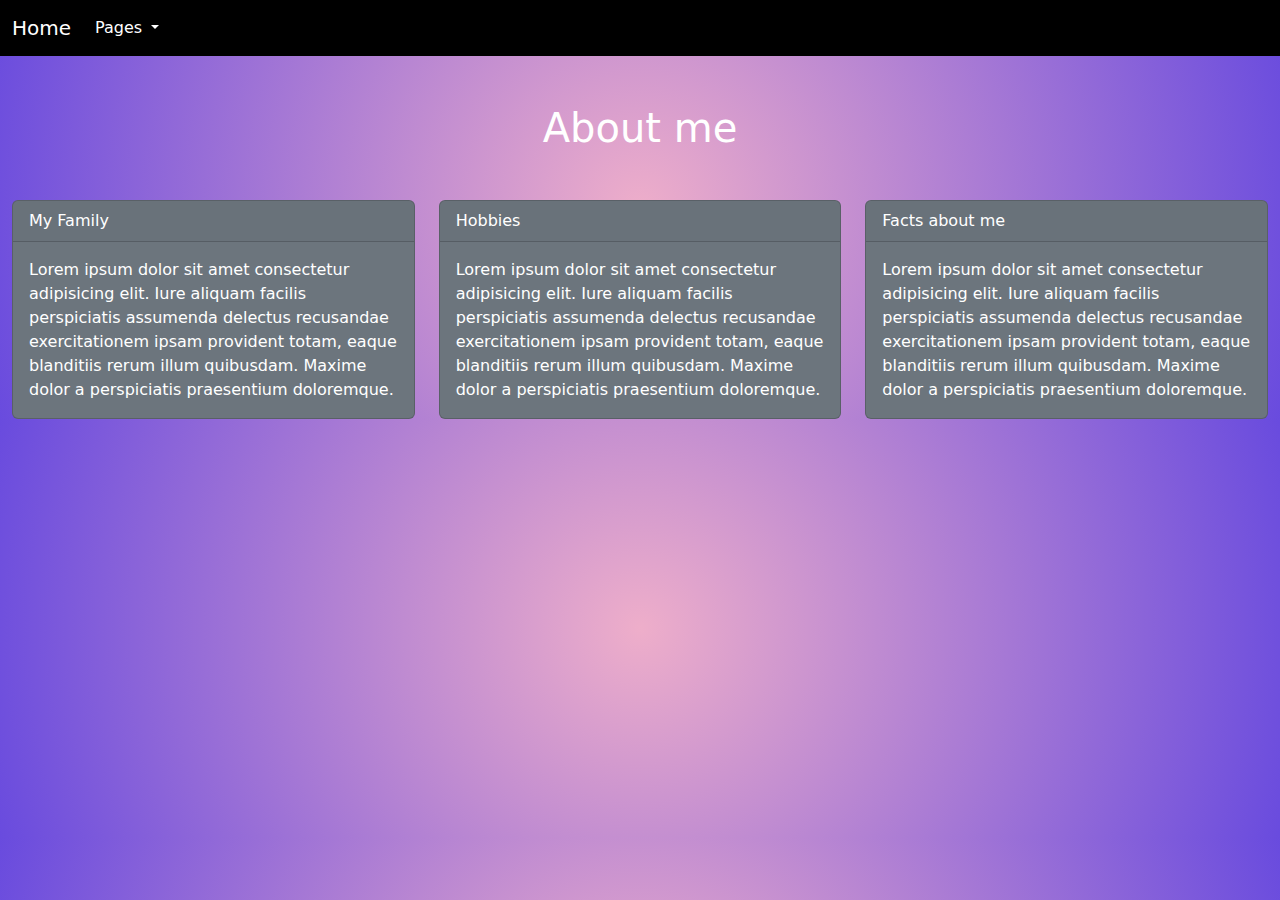
==== about.html @ fcfa89c7 "add new pages" ====
<!DOCTYPE html>
<html lang="en">
<head>
    <meta charset="UTF-8">
    <link rel="stylesheet" href="./css/styles.css">
    <meta name="viewport" content="width=device-width, initial-scale=1.0">
    <link href="https://cdn.jsdelivr.net/npm/bootstrap@5.3.3/dist/css/bootstrap.min.css" rel="stylesheet" integrity="sha384-QWTKZyjpPEjISv5WaRU9OFeRpok6YctnYmDr5pNlyT2bRjXh0JMhjY6hW+ALEwIH" crossorigin="anonymous">
    <script src="https://cdn.jsdelivr.net/npm/bootstrap@5.3.3/dist/js/bootstrap.bundle.min.js" integrity="sha384-YvpcrYf0tY3lHB60NNkmXc5s9fDVZLESaAA55NDzOxhy9GkcIdslK1eN7N6jIeHz" crossorigin="anonymous"></script>
    <title>Document</title>
</head>
<body class="background-body">
    <header>
        <nav class="navbar navbar-expand-lg nb-color">
            <div class="container-fluid">
              <a class="navbar-brand text-white" href="./index.html">Home</a>
              <button class="navbar-toggler" type="button" data-bs-toggle="collapse" data-bs-target="#navbarSupportedContent" aria-controls="navbarSupportedContent" aria-expanded="false" aria-label="Toggle navigation">
                <span class="navbar-toggler-icon"></span>
              </button>
              <div class="collapse navbar-collapse" id="navbarSupportedContent">
                <ul class="navbar-nav me-auto mb-2 mb-lg-0">
                  <li class="nav-item dropdown">
                    <a class="nav-link dropdown-toggle text-white" href="#" role="button" data-bs-toggle="dropdown" aria-expanded="false">
                      Pages
                    </a>
                    <ul class="dropdown-menu">
                      <li><a class="dropdown-item" href="./about.html">About Page</a></li>
                      <li><a class="dropdown-item" href="./experience.html">My expirience</a></li>
                      <li><a class="dropdown-item" href="./timeline.html">Timeline</a></li>
                      <li><a class="dropdown-item" href="./projects.html">Projects</a></li>
                    </ul>
                </ul>
                </form>
              </div>
            </div>
          </nav>
    </header>
    <div>
        <h1 class="text-center mt-5 mb-5 text-white">About me</h1>
    </div>
    <div class="one-third-card">
        <div class="left-card container">
            <div class="card text-bg-secondary">
              <div class="card-header">My Family</div>
              <div class="card-body">
                <p class="card-text">Lorem ipsum dolor sit amet consectetur adipisicing elit. Iure aliquam facilis perspiciatis assumenda delectus recusandae exercitationem ipsam provident totam, eaque blanditiis rerum illum quibusdam. Maxime dolor a perspiciatis praesentium doloremque.</p>
              </div>
            </div>
        </div>
        <div class="left-card container">
            <div class="card text-bg-secondary">
              <div class="card-header">Hobbies</div>
              <div class="card-body">
                <p class="card-text">Lorem ipsum dolor sit amet consectetur adipisicing elit. Iure aliquam facilis perspiciatis assumenda delectus recusandae exercitationem ipsam provident totam, eaque blanditiis rerum illum quibusdam. Maxime dolor a perspiciatis praesentium doloremque.</p>
              </div>
            </div>
        </div>
        <div class="left-card container">
            <div class="card text-bg-secondary">
              <div class="card-header">Facts about me</div>
              <div class="card-body">
                <p class="card-text">Lorem ipsum dolor sit amet consectetur adipisicing elit. Iure aliquam facilis perspiciatis assumenda delectus recusandae exercitationem ipsam provident totam, eaque blanditiis rerum illum quibusdam. Maxime dolor a perspiciatis praesentium doloremque.</p>
              </div>
            </div>
        </div>
    </div>
    
</body> 
<footer>

</footer>
</html>
---- css/styles.css ----
.background-body {
    background: rgb(238,174,202);
background: radial-gradient(circle, rgba(238,174,202,1) 0%, rgba(105,75,222,1) 100%);
}

.nb-color {
    background-color: black;
}

.center-card {
    display: flex;
    align-items: center;
    justify-content: center;
}

.card-color {
    background-color: purple;
}

.one-third-card{
    display: flex;
    justify-content: space-around;
}
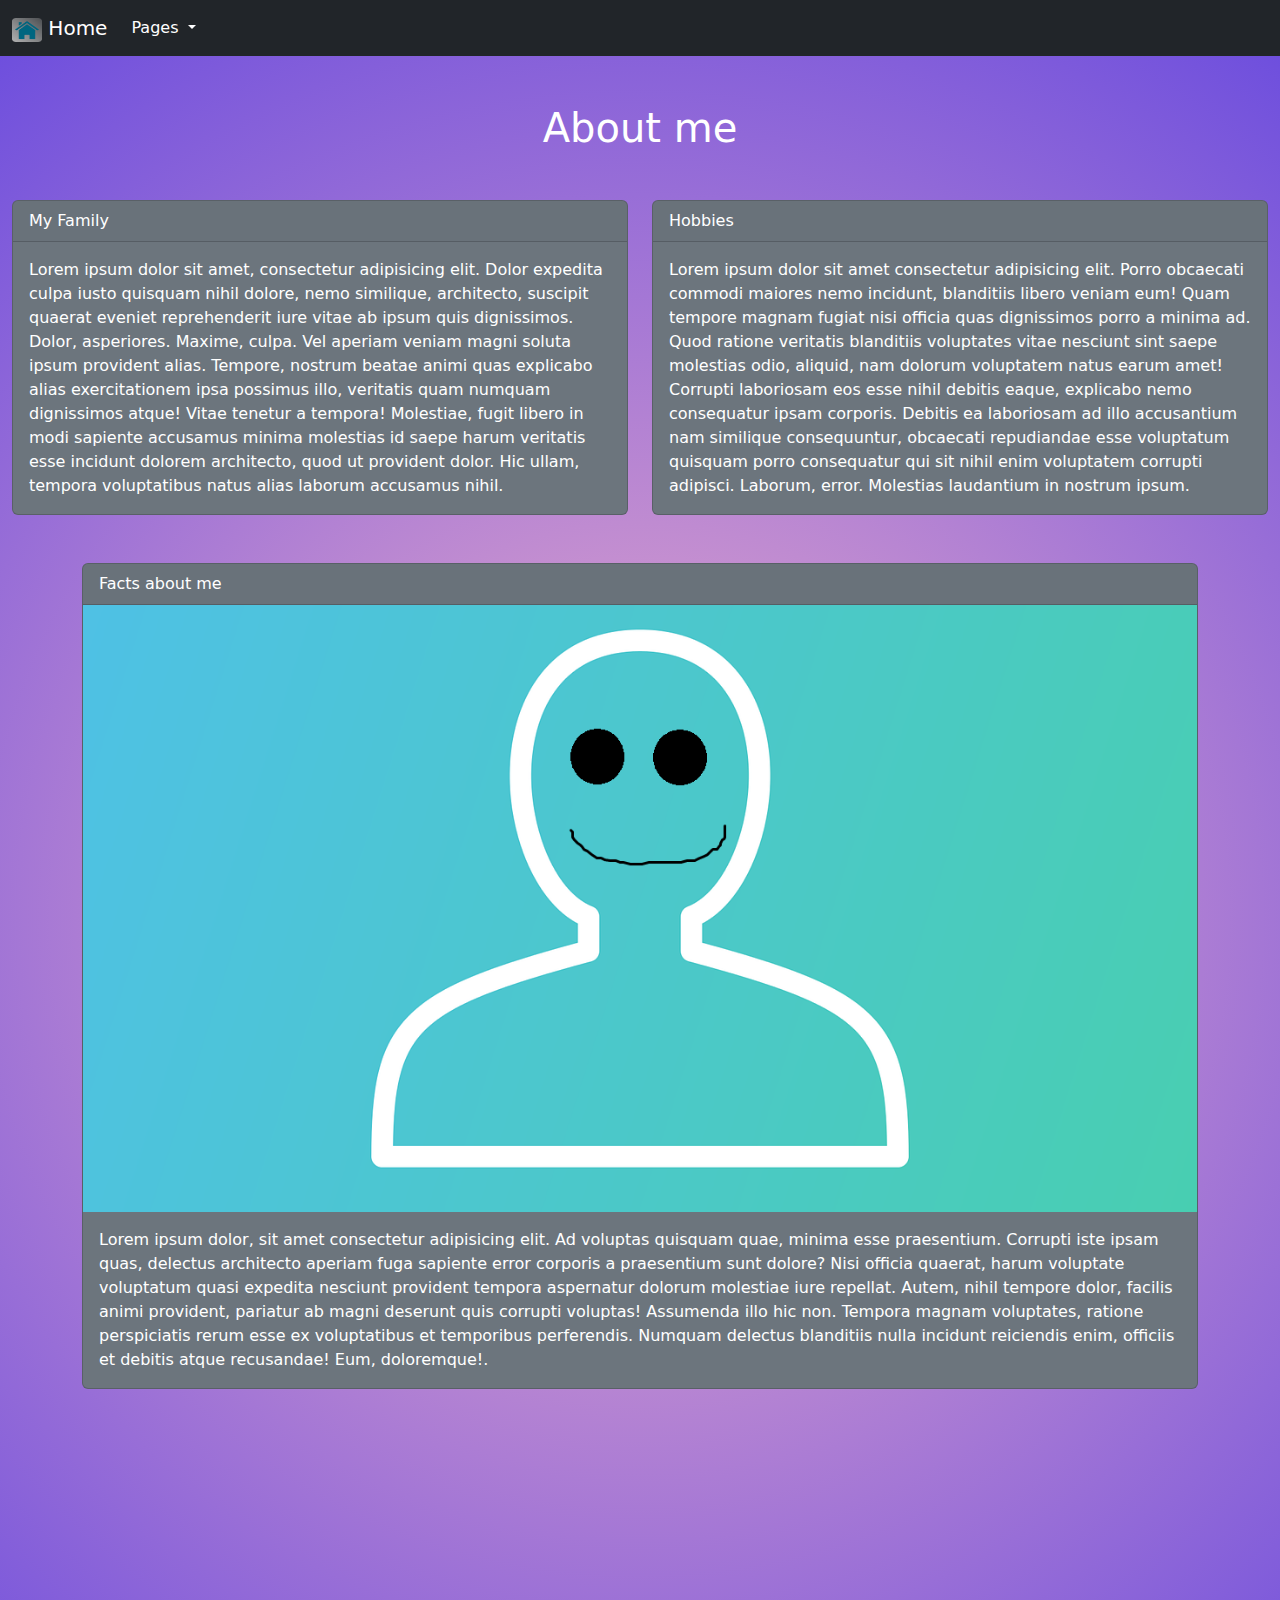
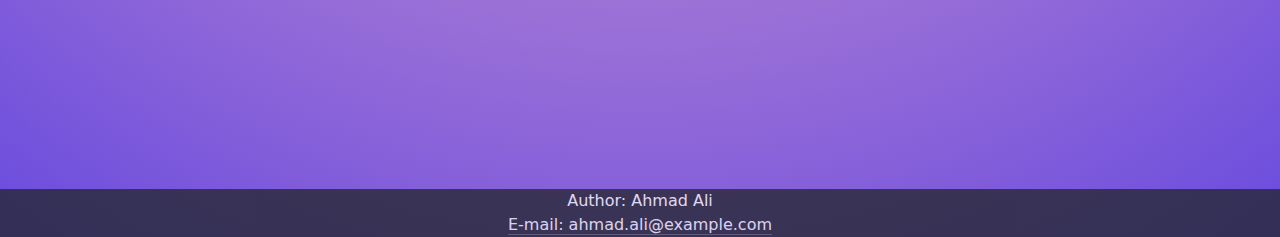
==== commit 28d26c20: "finish main part of whole website" ====
--- a/about.html
+++ b/about.html
@@ -10,9 +10,12 @@
 </head>
 <body class="background-body">
     <header>
-        <nav class="navbar navbar-expand-lg nb-color">
+        <nav class="navbar navbar-expand-lg navbar-dark bg-dark">
             <div class="container-fluid">
-              <a class="navbar-brand text-white" href="./index.html">Home</a>
+              <a class="navbar-brand text-white" href="./index.html">
+                <img src="./imgs/home.png" alt="home" width="30" height="24">
+                Home
+              </a>
               <button class="navbar-toggler" type="button" data-bs-toggle="collapse" data-bs-target="#navbarSupportedContent" aria-controls="navbarSupportedContent" aria-expanded="false" aria-label="Toggle navigation">
                 <span class="navbar-toggler-icon"></span>
               </button>
@@ -22,11 +25,11 @@
                     <a class="nav-link dropdown-toggle text-white" href="#" role="button" data-bs-toggle="dropdown" aria-expanded="false">
                       Pages
                     </a>
-                    <ul class="dropdown-menu">
-                      <li><a class="dropdown-item" href="./about.html">About Page</a></li>
-                      <li><a class="dropdown-item" href="./experience.html">My expirience</a></li>
-                      <li><a class="dropdown-item" href="./timeline.html">Timeline</a></li>
-                      <li><a class="dropdown-item" href="./projects.html">Projects</a></li>
+                    <ul class="dropdown-menu dropdown-menu-dark">
+                      <li><a class="dropdown-item text-white" href="./about.html">About Page</a></li>
+                      <li><a class="dropdown-item text-white" href="./experience.html">My expirience</a></li>
+                      <li><a class="dropdown-item text-white" href="./timeline.html">Timeline</a></li>
+                      <li><a class="dropdown-item text-white" href="./projects.html">Projects</a></li>
                     </ul>
                 </ul>
                 </form>
@@ -34,38 +37,49 @@
             </div>
           </nav>
     </header>
-    <div>
-        <h1 class="text-center mt-5 mb-5 text-white">About me</h1>
-    </div>
-    <div class="one-third-card">
-        <div class="left-card container">
-            <div class="card text-bg-secondary">
-              <div class="card-header">My Family</div>
-              <div class="card-body">
-                <p class="card-text">Lorem ipsum dolor sit amet consectetur adipisicing elit. Iure aliquam facilis perspiciatis assumenda delectus recusandae exercitationem ipsam provident totam, eaque blanditiis rerum illum quibusdam. Maxime dolor a perspiciatis praesentium doloremque.</p>
+    <main>
+      <div>
+          <h1 class="text-center mt-5 mb-5 text-white">About me</h1>
+      </div>
+      <div class="one-third-card">
+          <div class="left-card container">
+              <div class="card text-bg-secondary">
+                <div class="card-header">My Family</div>
+                <div class="card-body">
+                  <p class="card-text">Lorem ipsum dolor sit amet, consectetur adipisicing elit. Dolor expedita culpa iusto quisquam nihil dolore, nemo similique, architecto, suscipit quaerat eveniet reprehenderit iure vitae ab ipsum quis dignissimos. Dolor, asperiores.
+                  Maxime, culpa. Vel aperiam veniam magni soluta ipsum provident alias. Tempore, nostrum beatae animi quas explicabo alias exercitationem ipsa possimus illo, veritatis quam numquam dignissimos atque! Vitae tenetur a tempora!
+                  Molestiae, fugit libero in modi sapiente accusamus minima molestias id saepe harum veritatis esse incidunt dolorem architecto, quod ut provident dolor. Hic ullam, tempora voluptatibus natus alias laborum accusamus nihil.</p>
+                </div>
               </div>
+          </div>
+          <div class="left-card container">
+              <div class="card text-bg-secondary">
+                <div class="card-header">Hobbies</div>
+                <div class="card-body">
+                  <p class="card-text">Lorem ipsum dolor sit amet consectetur adipisicing elit. Porro obcaecati commodi maiores nemo incidunt, blanditiis libero veniam eum! Quam tempore magnam fugiat nisi officia quas dignissimos porro a minima ad.
+                  Quod ratione veritatis blanditiis voluptates vitae nesciunt sint saepe molestias odio, aliquid, nam dolorum voluptatem natus earum amet! Corrupti laboriosam eos esse nihil debitis eaque, explicabo nemo consequatur ipsam corporis.
+                  Debitis ea laboriosam ad illo accusantium nam similique consequuntur, obcaecati repudiandae esse voluptatum quisquam porro consequatur qui sit nihil enim voluptatem corrupti adipisci. Laborum, error. Molestias laudantium in nostrum ipsum.</p>
+                </div>
+              </div>
+          </div>
+      </div>
+      <div class="left-card container mt-5">
+          <div class="card text-bg-secondary">
+            <div class="card-header">Facts about me</div>
+            <img src="./imgs/user-2517433_1280.png" alt="Face">
+            <div class="card-body">
+              <p class="card-text">Lorem ipsum dolor, sit amet consectetur adipisicing elit. Ad voluptas quisquam quae, minima esse praesentium. Corrupti iste ipsam quas, delectus architecto aperiam fuga sapiente error corporis a praesentium sunt dolore?
+              Nisi officia quaerat, harum voluptate voluptatum quasi expedita nesciunt provident tempora aspernatur dolorum molestiae iure repellat. Autem, nihil tempore dolor, facilis animi provident, pariatur ab magni deserunt quis corrupti voluptas!
+              Assumenda illo hic non. Tempora magnam voluptates, ratione perspiciatis rerum esse ex voluptatibus et temporibus perferendis. Numquam delectus blanditiis nulla incidunt reiciendis enim, officiis et debitis atque recusandae! Eum, doloremque!.</p>
             </div>
-        </div>
-        <div class="left-card container">
-            <div class="card text-bg-secondary">
-              <div class="card-header">Hobbies</div>
-              <div class="card-body">
-                <p class="card-text">Lorem ipsum dolor sit amet consectetur adipisicing elit. Iure aliquam facilis perspiciatis assumenda delectus recusandae exercitationem ipsam provident totam, eaque blanditiis rerum illum quibusdam. Maxime dolor a perspiciatis praesentium doloremque.</p>
-              </div>
-            </div>
-        </div>
-        <div class="left-card container">
-            <div class="card text-bg-secondary">
-              <div class="card-header">Facts about me</div>
-              <div class="card-body">
-                <p class="card-text">Lorem ipsum dolor sit amet consectetur adipisicing elit. Iure aliquam facilis perspiciatis assumenda delectus recusandae exercitationem ipsam provident totam, eaque blanditiis rerum illum quibusdam. Maxime dolor a perspiciatis praesentium doloremque.</p>
-              </div>
-            </div>
-        </div>
-    </div>
-    
+          </div>
+      </div>
+    </main>
+    <footer>
+      <div class="bg-dark opacity-75">
+        Author: Ahmad Ali <br>
+        <a href="mailto:ahmad.ali@example.com" class="link-light link-offset-2 link-underline-opacity-25 link-underline-opacity-100-hover">E-mail: ahmad.ali@example.com</a>
+      </div>
+    </footer>
 </body> 
-<footer>
-
-</footer>
 </html>--- a/css/styles.css
+++ b/css/styles.css
@@ -20,4 +20,20 @@
 .one-third-card{
     display: flex;
     justify-content: space-around;
+}
+
+footer {
+    left: 0;
+    bottom: 0;
+    width: 100%;
+    color: white;
+    text-align: center;
+    margin-top: 400px;
+}
+
+body {
+    min-height: 100vh;
+    display: flex;
+    flex-direction: column;
+    margin-bottom: 120px;
 }